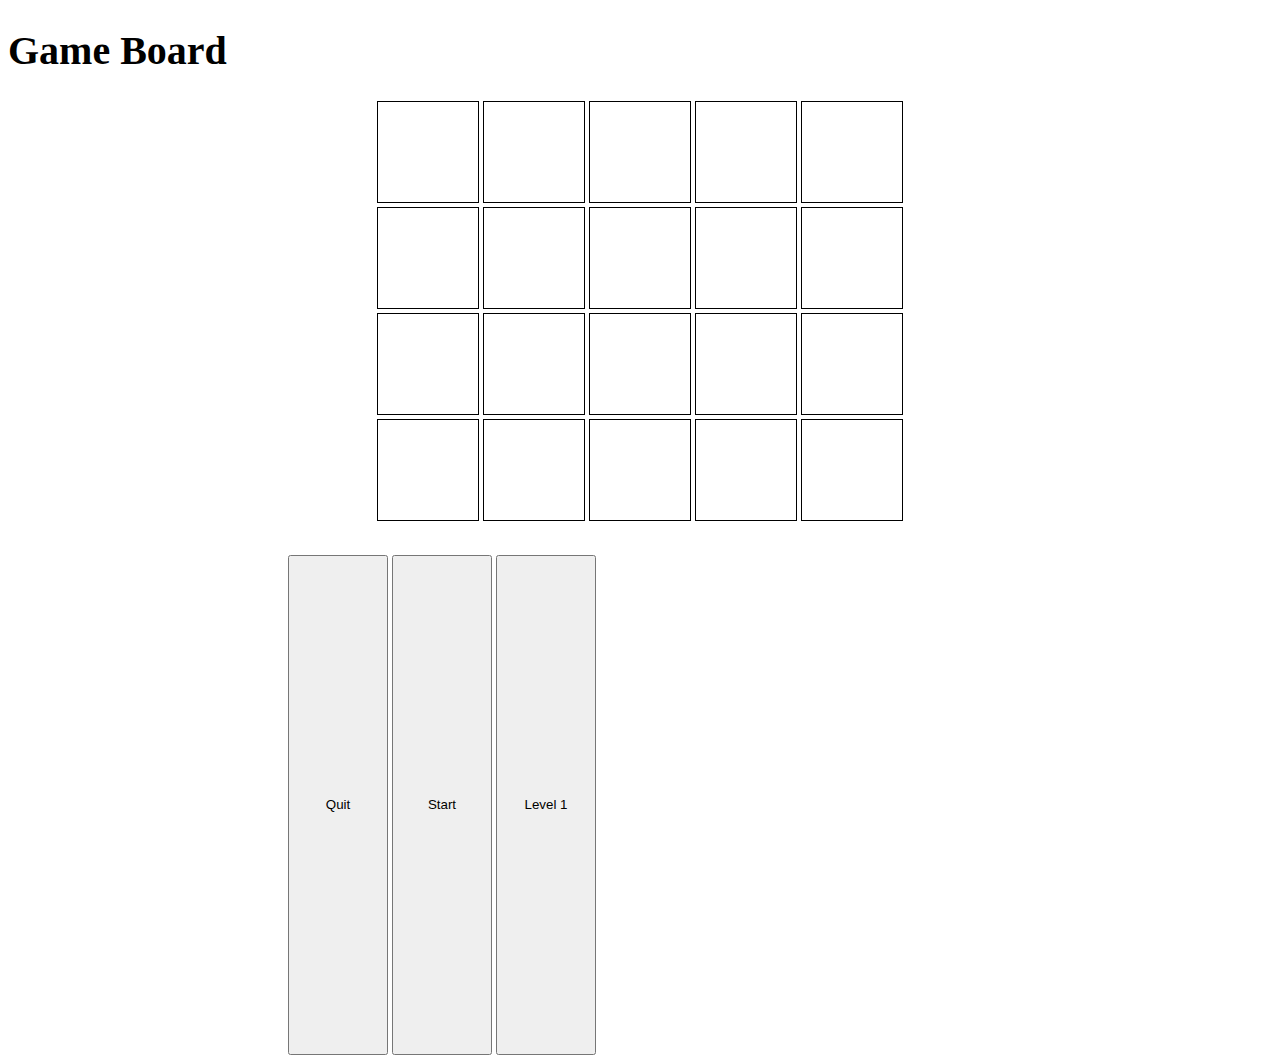
==== game_board.html @ f5d632e3 "DDay - 2" ====
<!DOCTYPE html>
<html lang="en">
<head>
	<meta charset="UTF-8">
	<title>Game Board</title>
	<link rel="stylesheet" type="text/css" href="css/main.css">
	<script src="https://code.jquery.com/jquery-2.1.4.min.js"></script>
</head>
<body id="board">
	<header id="board-header">
		<h1>Game Board</h1>
	</header>
	
	<div class="table">	
	<div class="row1">
		<div class="cell" id="c1"></div>
		<div class="cell" id="c2"></div>
		<div class="cell" id="c3"></div>
		<div class="cell" id="c4"></div>
		<div class="cell" id="c5"></div>
	</div>

	<div class="row2">
		<div class="cell" id="c6"></div>
		<div class="cell" id="c7"></div>
		<div class="cell" id="c8"></div>
		<div class="cell" id="c9"></div>
		<div class="cell" id="c10"></div>
	</div>

	<div class="row3">
		<div class="cell" id="c11"></div>
		<div class="cell" id="c12"></div>
		<div class="cell" id="c13"></div>
		<div class="cell" id="c14"></div>
		<div class="cell" id="c15"></div>
	</div>

	<div class="row4">
		<div class="cell" id="c16"></div>
		<div class="cell" id="c17"></div>
		<div class="cell" id="c18"></div>
		<div class="cell" id="c19"></div>
		<div class="cell" id="c20"></div>
	</div>
	</div>
	<form class="footer">
		<input class="game-buttons" type="button" value="Quit" onclick="getConfirmation();"/>
		<input class="game-buttons" type="button" value="Start" onclick="startGame();"/>
		 <input class="game-buttons" type="button" value="Level 1" onclick="level1();"/> 
	</form>
</body>
</html>

<script src="/js/main.js"></script>
---- css/main.css ----
body {
	background: url("https://i.imgur.com/Ac5Ty8w.png");
	background-size: 1527px 850px;
	background-repeat: no-repeat;
}

#board{
	background: url("https://i.imgur.com/wCqSr06.jpg");
	background-size: 1527px 850px;
	background-repeat: no-repeat;
}


header {
	font-size: 20px;
	font-family: Calibri;
	padding-top: -50px auto;
}

.all {
	text-align: center;
	position: center;
	
	padding: 0px 0px 0px 0px;
	background-color: #FF7F35;
	color: white;
	font-family: Calibri;
	border: 25px solid white;
	border-radius: 100px;
	max-width: 500px;
}

.text {
	margin: 50px;
	padding: 0px 60px 0px 60px;
	font-size: 20px;
}

.buttons {
	padding-bottom: 20px;
	font-size: 20px;
}

.table {
	text-align: center;
	position: center;
	padding: 0px 0px 0px 0px;

}

.cell {
	display: inline-table;
	font-size: 50px;
	padding: 10px 10px 10px 10px;
	border: 1px solid;
	width: 80px;
	height: 80px;
}

.footer {
	padding: 30px 0px 0px 280px;
}
.game-buttons {
	height: 500px;
	width: 100px;
}
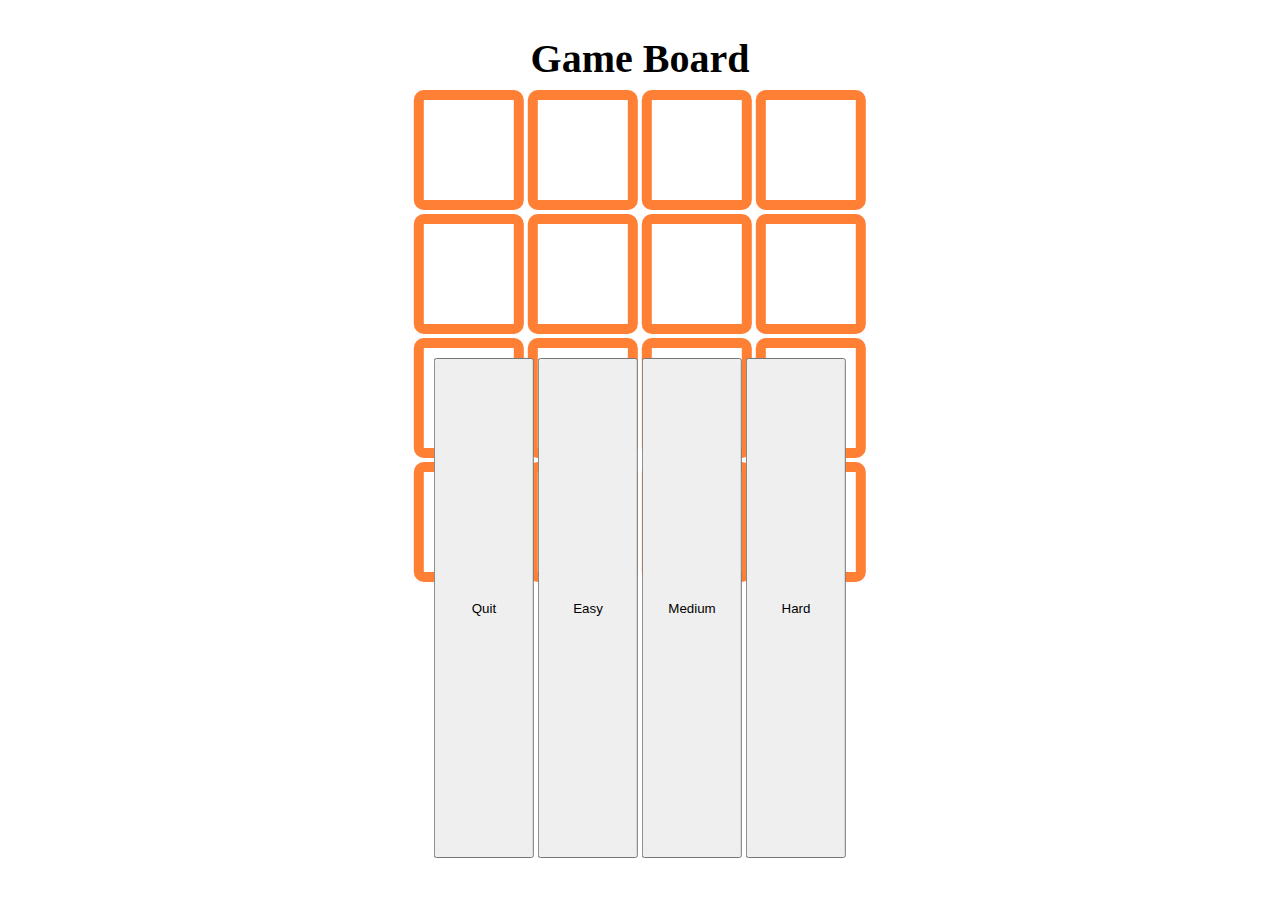
==== commit e7bef7c0: "Dday - 3" ====
--- a/game_board.html
+++ b/game_board.html
@@ -11,43 +11,40 @@
 		<h1>Game Board</h1>
 	</header>
 	
-	<div class="table">	
+	<div class="table">
 	<div class="row1">
-		<div class="cell" id="c1"></div>
-		<div class="cell" id="c2"></div>
-		<div class="cell" id="c3"></div>
-		<div class="cell" id="c4"></div>
-		<div class="cell" id="c5"></div>
+		<div class="cell" id="0,0"></div>
+		<div class="cell" id="0,1"></div>
+		<div class="cell" id="0,2"></div>
+		<div class="cell" id="0,3"></div>
 	</div>
 
 	<div class="row2">
-		<div class="cell" id="c6"></div>
-		<div class="cell" id="c7"></div>
-		<div class="cell" id="c8"></div>
-		<div class="cell" id="c9"></div>
-		<div class="cell" id="c10"></div>
+		<div class="cell" id="1,0"></div>
+		<div class="cell" id="1,1"></div>
+		<div class="cell" id="1,2"></div>
+		<div class="cell" id="1,3"></div>
 	</div>
 
 	<div class="row3">
-		<div class="cell" id="c11"></div>
-		<div class="cell" id="c12"></div>
-		<div class="cell" id="c13"></div>
-		<div class="cell" id="c14"></div>
-		<div class="cell" id="c15"></div>
+		<div class="cell" id="2,0"></div>
+		<div class="cell" id="2,1"></div>
+		<div class="cell" id="2,2"></div>
+		<div class="cell" id="2,3"></div>
 	</div>
 
 	<div class="row4">
-		<div class="cell" id="c16"></div>
-		<div class="cell" id="c17"></div>
-		<div class="cell" id="c18"></div>
-		<div class="cell" id="c19"></div>
-		<div class="cell" id="c20"></div>
+		<div class="cell" id="3,0"></div>
+		<div class="cell" id="3,1"></div>
+		<div class="cell" id="3,2"></div>
+		<div class="cell" id="3,3"></div>
 	</div>
 	</div>
 	<form class="footer">
-		<input class="game-buttons" type="button" value="Quit" onclick="getConfirmation();"/>
-		<input class="game-buttons" type="button" value="Start" onclick="startGame();"/>
-		 <input class="game-buttons" type="button" value="Level 1" onclick="level1();"/> 
+		<input class="game-buttons" type="button" value="Quit" onclick="getConfirmation()";/>
+		<input class="game-buttons" id="easy-button" type="button" value="Easy"/> 
+		<input class="game-buttons" id="med-button" type="button" value="Medium"/> 
+		<input class="game-buttons" id="hard-button" type="button" value="Hard"/> 
 	</form>
 </body>
 </html>
--- a/css/main.css
+++ b/css/main.css
@@ -1,13 +1,14 @@
 body {
 	background: url("https://i.imgur.com/Ac5Ty8w.png");
-	background-size: 1527px 850px;
-	background-repeat: no-repeat;
+	position: relative;
+	top: 0px;
+	left: 0px;
 }
 
 #board{
-	background: url("https://i.imgur.com/wCqSr06.jpg");
-	background-size: 1527px 850px;
-	background-repeat: no-repeat;
+	background: url("https://i.imgur.com/AOTn421.jpg");
+	position: relative;
+	background-size: cover; 
 }
 
 
@@ -16,18 +17,29 @@
 	font-family: Calibri;
 	padding-top: -50px auto;
 }
-
+h1 {
+	text-align: center;
+	position: absolute;
+	top: 50%;
+	left: 50%;
+	transform: translate(-50%, -50%);
+	width: 60%;
+	margin-top: 50px;
+}
 .all {
 	text-align: center;
-	position: center;
-	
-	padding: 0px 0px 0px 0px;
+	position: absolute;
 	background-color: #FF7F35;
 	color: white;
 	font-family: Calibri;
 	border: 25px solid white;
 	border-radius: 100px;
 	max-width: 500px;
+	top: 50%;
+	left: 50%;
+	transform: translate(-50%, -50%);
+	width: 60%;
+	margin-top: 350px;
 }
 
 .text {
@@ -43,24 +55,40 @@
 
 .table {
 	text-align: center;
-	position: center;
-	padding: 0px 0px 0px 0px;
-
+	position: absolute;
+	top: 50%;
+	left: 50%;
+	transform: translate(-50%, -50%);
+	width: 60%;
+	margin-top: 330px;
 }
 
 .cell {
 	display: inline-table;
 	font-size: 50px;
-	padding: 10px 10px 10px 10px;
+	padding: 10px 10px 10px 0px;
 	border: 1px solid;
 	width: 80px;
 	height: 80px;
+	border: 10px solid white;
+	border-radius: 10px;
+	border-color: #FF7F35;
 }
 
 .footer {
-	padding: 30px 0px 0px 280px;
+	text-align: center;
+	position: absolute;
+	top: 50%;
+	left: 50%;
+	transform: translate(-50%, -50%);
+	width: 60%;
+	margin-top: 600px;
 }
 .game-buttons {
 	height: 500px;
 	width: 100px;
+}
+
+.comp-background {
+	background-color: burlywood;
 }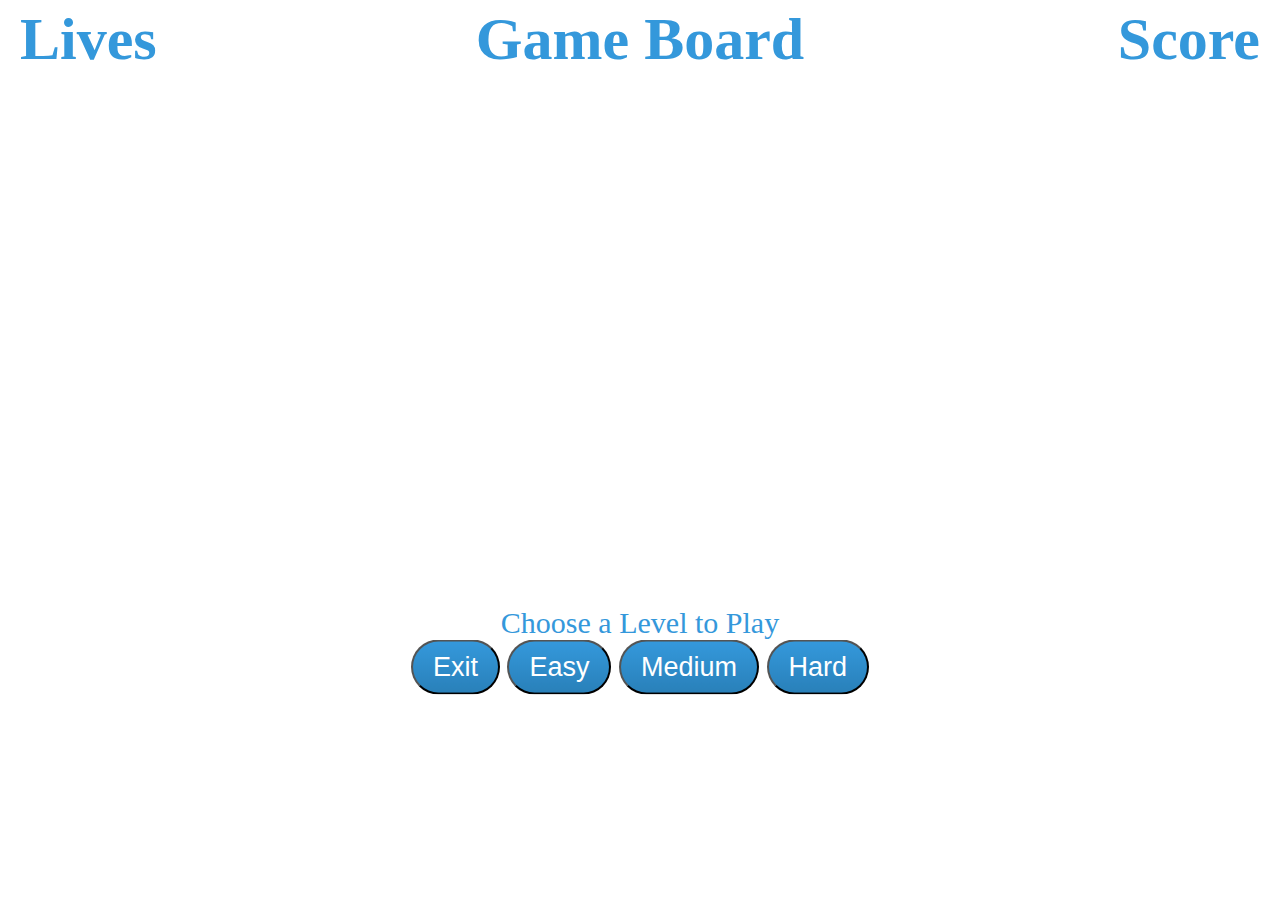
==== commit 90677d00: "D-Day -1" ====
--- a/game_board.html
+++ b/game_board.html
@@ -8,45 +8,49 @@
 </head>
 <body id="board">
 	<header id="board-header">
-		<h1>Game Board</h1>
+		<h1>
+			<span id="lives">Lives</span>
+			<span>Game Board</span>
+			<span id="score">Score</span>
+		</h1>
 	</header>
 	
 	<div class="table">
-	<div class="row1">
-		<div class="cell" id="0,0"></div>
-		<div class="cell" id="0,1"></div>
-		<div class="cell" id="0,2"></div>
-		<div class="cell" id="0,3"></div>
+		<div class="row">
+			<div class="cell" id="00"></div>
+			<div class="cell" id="01"></div>
+			<div class="cell" id="02"></div>
+			<div class="cell" id="03"></div>
+		</div>
+
+		<div class="row">
+			<div class="cell" id="10"></div>
+			<div class="cell" id="11"></div>
+			<div class="cell" id="12"></div>
+			<div class="cell" id="13"></div>
+		</div>
+
+		<div class="row">
+			<div class="cell" id="20"></div>
+			<div class="cell" id="21"></div>
+			<div class="cell" id="22"></div>
+			<div class="cell" id="23"></div>
+		</div>
+
+		<div class="row">
+			<div class="cell" id="30"></div>
+			<div class="cell" id="31"></div>
+			<div class="cell" id="32"></div>
+			<div class="cell" id="33"></div>
+		</div>
 	</div>
-
-	<div class="row2">
-		<div class="cell" id="1,0"></div>
-		<div class="cell" id="1,1"></div>
-		<div class="cell" id="1,2"></div>
-		<div class="cell" id="1,3"></div>
+	<div class="footer">
+		<p>Choose a Level to Play</p>
+		<button name="button" class="btn" id="quit">Exit</button>
+		<button name="button" class="btn" id="easy-button">Easy</button>
+		<button name="button" class="btn" id="med-button">Medium</button>
+		<button name="button" class="btn" id="hard-button">Hard</button>
 	</div>
-
-	<div class="row3">
-		<div class="cell" id="2,0"></div>
-		<div class="cell" id="2,1"></div>
-		<div class="cell" id="2,2"></div>
-		<div class="cell" id="2,3"></div>
-	</div>
-
-	<div class="row4">
-		<div class="cell" id="3,0"></div>
-		<div class="cell" id="3,1"></div>
-		<div class="cell" id="3,2"></div>
-		<div class="cell" id="3,3"></div>
-	</div>
-	</div>
-	<form class="footer">
-		<input class="game-buttons" type="button" value="Quit" onclick="getConfirmation()";/>
-		<input class="game-buttons" id="easy-button" type="button" value="Easy"/> 
-		<input class="game-buttons" id="med-button" type="button" value="Medium"/> 
-		<input class="game-buttons" id="hard-button" type="button" value="Hard"/> 
-	</form>
+	<script src="/js/main.js"></script>
 </body>
 </html>
-
-<script src="/js/main.js"></script>--- a/css/main.css
+++ b/css/main.css
@@ -1,35 +1,46 @@
+html, body {
+	box-sizing: border-box;
+}
+
 body {
 	background: url("https://i.imgur.com/Ac5Ty8w.png");
 	position: relative;
-	top: 0px;
-	left: 0px;
+	top: 0;
+	left: 0;
+	margin: 0;
 }
 
 #board{
-	background: url("https://i.imgur.com/AOTn421.jpg");
+	background: url("https://i.imgur.com/27AR6s3.gif");
 	position: relative;
-	background-size: cover; 
+	background-size: 1200px 850px;
+
 }
 
-
 header {
-	font-size: 20px;
+	font-size: 10px;
 	font-family: Calibri;
 	padding-top: -50px auto;
 }
-h1 {
+
+#board-header {
 	text-align: center;
 	position: absolute;
 	top: 50%;
 	left: 50%;
 	transform: translate(-50%, -50%);
-	width: 60%;
-	margin-top: 50px;
+	width: 100%;
+	margin-top: 40px;
+	font-size: 30px;
+	font-family: Calibri;
+	color: #3498db;
+	
 }
+
 .all {
 	text-align: center;
 	position: absolute;
-	background-color: #FF7F35;
+	background-color: white;
 	color: white;
 	font-family: Calibri;
 	border: 25px solid white;
@@ -60,19 +71,21 @@
 	left: 50%;
 	transform: translate(-50%, -50%);
 	width: 60%;
-	margin-top: 330px;
+	margin-top: 350px;
+}
+
+.row {
+	height: 120px;
+	line-height: 120px;
 }
 
 .cell {
 	display: inline-table;
-	font-size: 50px;
 	padding: 10px 10px 10px 0px;
-	border: 1px solid;
 	width: 80px;
 	height: 80px;
-	border: 10px solid white;
-	border-radius: 10px;
-	border-color: #FF7F35;
+	border: 8px solid white;
+	border-radius: 20px;
 }
 
 .footer {
@@ -82,13 +95,65 @@
 	left: 50%;
 	transform: translate(-50%, -50%);
 	width: 60%;
-	margin-top: 600px;
+	margin-top: 650px;
+	color: #3498db;
+	font-size: 30px;
 }
+
+p {
+	margin: 0px auto;
+}
+
 .game-buttons {
 	height: 500px;
 	width: 100px;
 }
 
-.comp-background {
-	background-color: burlywood;
+#lives, #score {
+	display: inline-block;
+	position: absolute;
+}
+
+#lives {
+	left: 20px;
+}
+
+#score {
+	right: 20px;
+}
+
+.tile {
+	display: none;
+	width: 100%;
+	height: 100%;
+	border-radius: 10px;
+	background-color: #3498db;
+}
+
+
+.btn {
+  background: #3498db;
+  background-image: -webkit-linear-gradient(top, #3498db, #2980b9);
+  background-image: -moz-linear-gradient(top, #3498db, #2980b9);
+  background-image: -ms-linear-gradient(top, #3498db, #2980b9);
+  background-image: -o-linear-gradient(top, #3498db, #2980b9);
+  background-image: linear-gradient(to bottom, #3498db, #2980b9);
+  -webkit-border-radius: 28;
+  -moz-border-radius: 28;
+  border-radius: 28px;
+  font-family: Arial;
+  color: #ffffff;
+  font-size: 27px;
+  padding: 10px 20px 10px 20px;
+  text-decoration: none;
+}
+
+.btn:hover {
+  background: #3cb0fd;
+  background-image: -webkit-linear-gradient(top, #3cb0fd, #3498db);
+  background-image: -moz-linear-gradient(top, #3cb0fd, #3498db);
+  background-image: -ms-linear-gradient(top, #3cb0fd, #3498db);
+  background-image: -o-linear-gradient(top, #3cb0fd, #3498db);
+  background-image: linear-gradient(to bottom, #3cb0fd, #3498db);
+  text-decoration: none;
 }